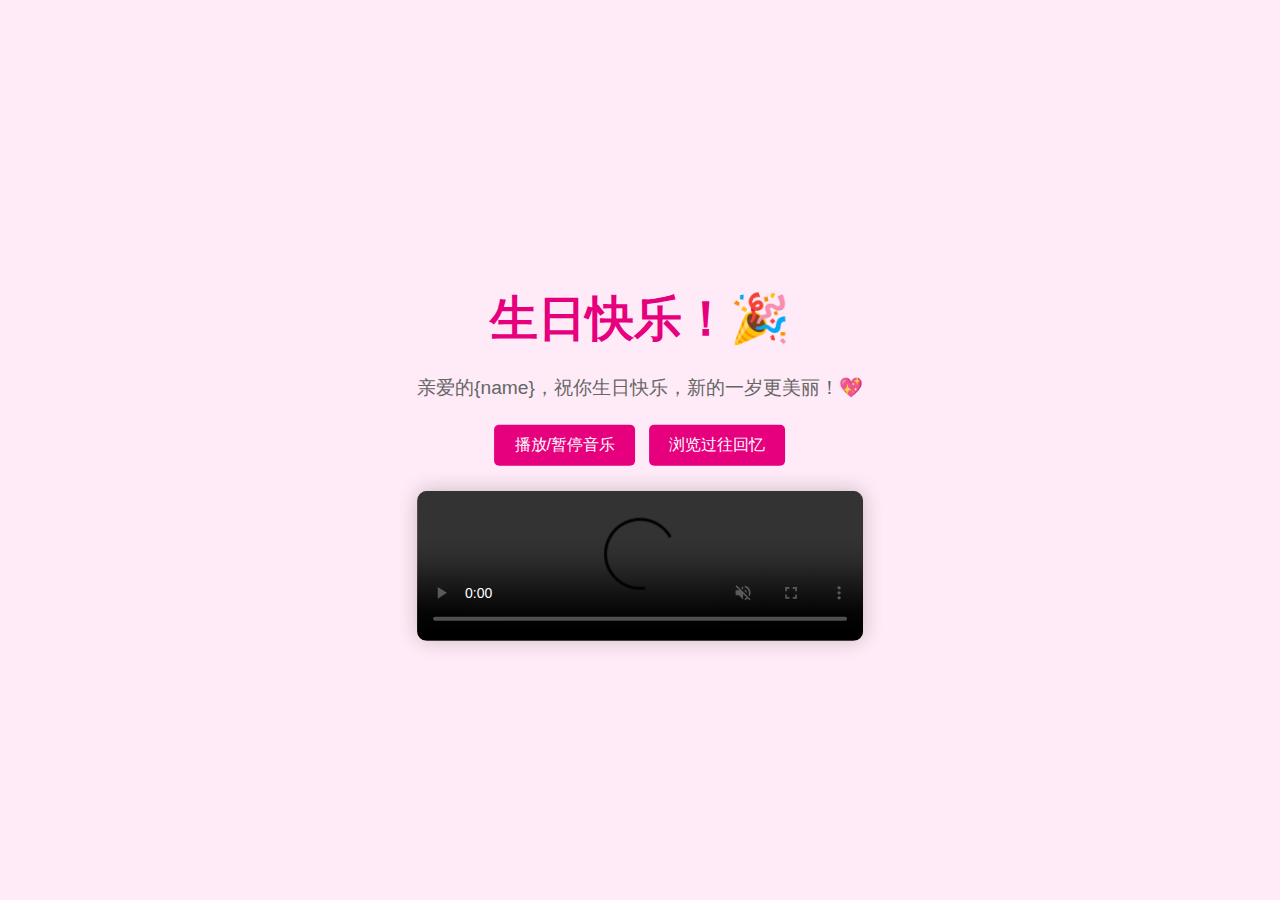
==== index.html @ a6061f13 "Add files via upload" ====
<!DOCTYPE html>
<html lang="zh">
<head>
    <meta charset="UTF-8">
    <meta name="viewport" content="width=device-width, initial-scale=1.0">
    <title>生日快乐</title>
    <link rel="stylesheet" href="css/styles.css">
</head>
<body>
    <div class="container">
        <h1>生日快乐！🎉</h1>
        <p>亲爱的{name}，祝你生日快乐，新的一岁更美丽！💖</p>
        <button id="playButton" onclick="toggleMusic()">播放/暂停音乐</button>
        <button id="memoryButton" onclick="goToMemories()">浏览过往回忆</button>
        
        <!-- 视频播放器 -->
        <div class="video-container">
            <video id="birthdayVideo" controls autoplay muted loop>
                <source src="videos/birthday-video.mp4" type="video/mp4">
                Your browser does not support the video tag.
            </video>
        </div>
    </div>

    <ul class="bubbles">
        <li></li>
        <li></li>
        <li></li>
        <li></li>
        <li></li>
        <li></li>
        <li></li>
        <li></li>
        <li></li>
        <li></li>
    </ul>

    <audio id="birthdayMusic" loop>
        <source src="music/birthday-song.mp3" type="audio/mpeg">
        Your browser does not support the audio element.
    </audio>

    <script>
        function toggleMusic() {
            const audio = document.getElementById('birthdayMusic');
            const button = document.getElementById('playButton');
            if (audio.paused) {
                audio.play();
                button.textContent = '暂停音乐';
            } else {
                audio.pause();
                button.textContent = '播放音乐';
            }
        }

        function goToMemories() {
            window.location.href = "memories.html"; // 跳转到另一个网页
        }
    </script>
</body>
</html>
---- css/styles.css ----
/* 基础样式 */
body {
    margin: 0;
    padding: 0;
    font-family: 'Arial', sans-serif;
    background-color: #ffebf7;
    color: #666;
    text-align: center;
    overflow: hidden;
}

.container {
    position: absolute;
    top: 50%;
    left: 50%;
    transform: translate(-50%, -50%);
    text-align: center;
    z-index: 10;
}

h1 {
    font-size: 3em;
    color: #e6007e;
    margin-bottom: 0.5em;
}

p {
    font-size: 1.2em;
    color: #666;
    margin-bottom: 1em;
}

button {
    padding: 10px 20px;
    font-size: 1em;
    color: #fff;
    background-color: #e6007e;
    border: none;
    border-radius: 5px;
    cursor: pointer;
}

button:hover {
    background-color: #cc0066;
}

/* 视频样式 */
.video-container {
    margin-top: 20px;
    position: relative;
    width: 100%;
    max-width: 600px; /* 控制视频的最大宽度 */
    margin-left: auto;
    margin-right: auto;
}

video {
    width: 100%;
    height: auto;
    border-radius: 10px;
    box-shadow: 0 0 20px rgba(0, 0, 0, 0.2);
}

/* 气泡效果 */
.bubbles {
    position: absolute;
    width: 100%;
    height: 100%;
    list-style: none;
    padding: 0;
    margin: 0;
}

.bubbles li {
    position: absolute;
    bottom: -100px;
    background-color: rgba(255, 255, 255, 0.6);
    border-radius: 50%;
    animation: rise 12s linear infinite;
}

/* 气泡动画 */
@keyframes rise {
    0% {
        transform: translateY(0);
        opacity: 0.6;
    }
    100% {
        transform: translateY(-1000px);
        opacity: 0;
    }
}
button {
    padding: 10px 20px;
    font-size: 1em;
    color: #fff;
    background-color: #e6007e;
    border: none;
    border-radius: 5px;
    cursor: pointer;
    margin: 5px;
}

button:hover {
    background-color: #cc0066;
}
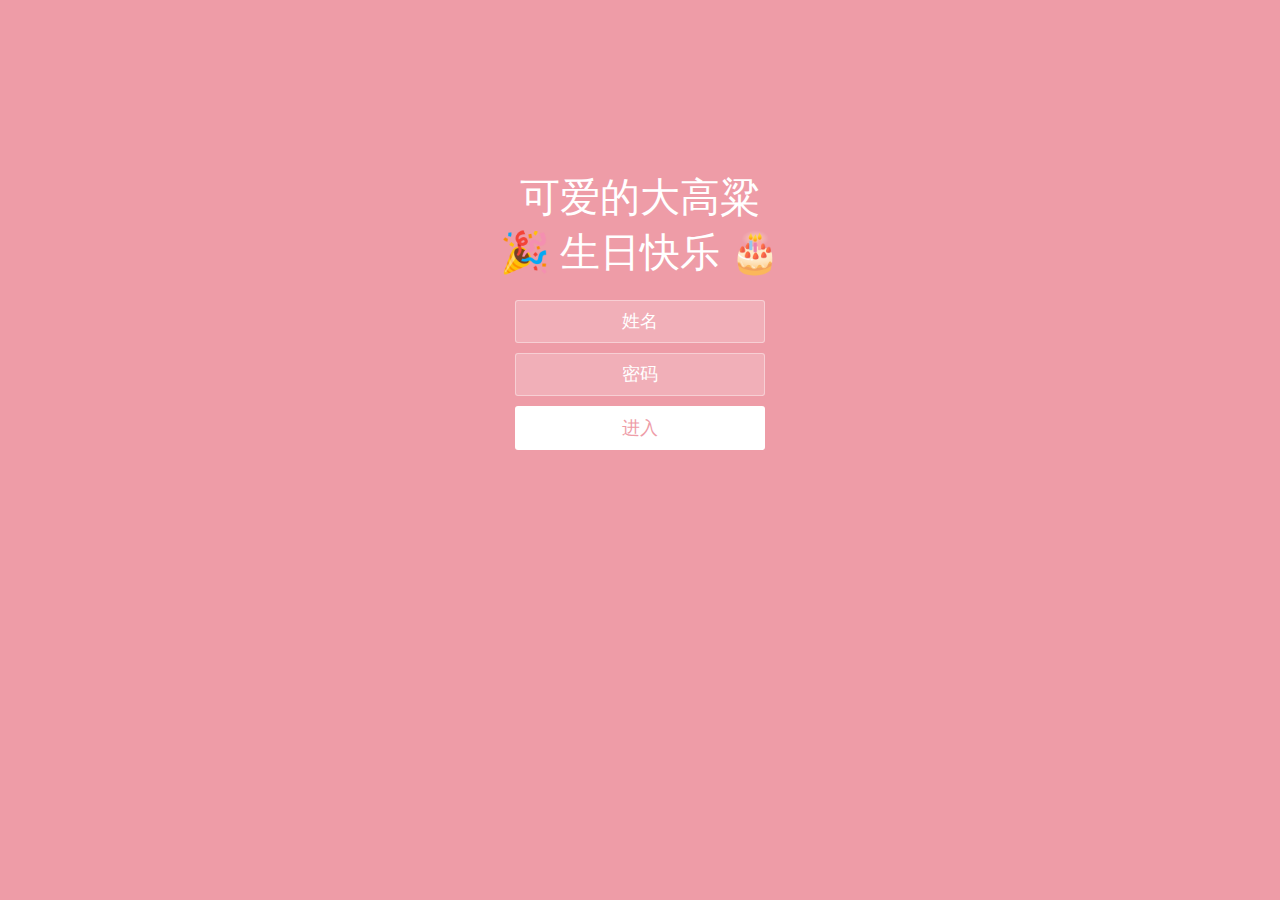
==== commit 57c13bce: "Add files via upload" ====
--- a/index.html
+++ b/index.html
@@ -1,61 +1,43 @@
-<!DOCTYPE html>
+<!doctype html>
 <html lang="zh">
 <head>
-    <meta charset="UTF-8">
-    <meta name="viewport" content="width=device-width, initial-scale=1.0">
-    <title>生日快乐</title>
-    <link rel="stylesheet" href="css/styles.css">
+<meta charset="UTF-8">
+<meta http-equiv="X-UA-Compatible" content="IE=edge,chrome=1"> 
+<meta name="viewport" content="width=device-width, initial-scale=1.0">
+<title>Happy Birthday</title>
+<link rel="stylesheet" type="text/css" href="css/styles.css">
 </head>
 <body>
-    <div class="container">
-        <h1>生日快乐！🎉</h1>
-        <p>亲爱的{name}，祝你生日快乐，新的一岁更美丽！💖</p>
-        <button id="playButton" onclick="toggleMusic()">播放/暂停音乐</button>
-        <button id="memoryButton" onclick="goToMemories()">浏览过往回忆</button>
-        
-        <!-- 视频播放器 -->
-        <div class="video-container">
-            <video id="birthdayVideo" controls autoplay muted loop>
-                <source src="videos/birthday-video.mp4" type="video/mp4">
-                Your browser does not support the video tag.
-            </video>
-        </div>
-    </div>
+<div class="htmleaf-container">
+	<div class="wrapper">
+		<div class="container">
+			<h1>可爱的大高粱</h1>
+			<h1>🎉 生日快乐 🎂</h1>
+                        
+			<form class="form">
+				<input id="userName" name="userName" type="text" placeholder="姓名">
+				<input id="pwd" name="pwd" type="password" placeholder="密码">
+				<button type="submit" id="login-button">进入</button>
+			</form>
+		</div>
+		
+		<ul class="bg-bubbles">
+			<li></li>
+			<li></li>
+			<li></li>
+			<li></li>
+			<li></li>
+			<li></li>
+			<li></li>
+			<li></li>
+			<li></li>
+			<li></li>
+		</ul>
+	</div>
+</div>
 
-    <ul class="bubbles">
-        <li></li>
-        <li></li>
-        <li></li>
-        <li></li>
-        <li></li>
-        <li></li>
-        <li></li>
-        <li></li>
-        <li></li>
-        <li></li>
-    </ul>
+<script src="js/jquery-2.1.1.min.js" type="text/javascript"></script>
+<script src="js/jquery-1.8.4.min.js" type="text/javascript"></script>
 
-    <audio id="birthdayMusic" loop>
-        <source src="music/birthday-song.mp3" type="audio/mpeg">
-        Your browser does not support the audio element.
-    </audio>
-
-    <script>
-        function toggleMusic() {
-            const audio = document.getElementById('birthdayMusic');
-            const button = document.getElementById('playButton');
-            if (audio.paused) {
-                audio.play();
-                button.textContent = '暂停音乐';
-            } else {
-                audio.pause();
-                button.textContent = '播放音乐';
-            }
-        }
-
-        function goToMemories() {
-            window.location.href = "memories.html"; // 跳转到另一个网页
-        }
-    </script>
 </body>
 </html>--- a/css/styles.css
+++ b/css/styles.css
@@ -1,106 +1,236 @@
-/* 基础样式 */
+
+* {
+  box-sizing: border-box;
+  margin: 0;
+  padding: 0;
+  font-weight: 300;
+}
 body {
-    margin: 0;
-    padding: 0;
-    font-family: 'Arial', sans-serif;
-    background-color: #ffebf7;
-    color: #666;
-    text-align: center;
-    overflow: hidden;
-}
+  font-family:"Microsoft YaHei";
+  color: white;
+  font-weight: 300;
+}
+body ::-webkit-input-placeholder {
+  /* WebKit browsers */
+  font-family:"Microsoft YaHei";
+  color: white;
+  font-weight: 300;
+}
+body :-moz-placeholder {
+  /* Mozilla Firefox 4 to 18 */
+  font-family:"Microsoft YaHei";
+  color: white;
+  opacity: 1;
+  font-weight: 300;
+}
+body ::-moz-placeholder {
+  /* Mozilla Firefox 19+ */
+  font-family:"Microsoft YaHei";
+  color: white;
+  opacity: 1;
+  font-weight: 300;
+}
+body :-ms-input-placeholder {
+  /* Internet Explorer 10+ */
+  font-family:"Microsoft YaHei";
+  color: white;
+  font-weight: 300;
+}
+.wrapper {
+  background: #ee9ca7;
+  background: -webkit-linear-gradient(top left, #ee9ca7 0%, #ee9ca7 100%);
+  background: linear-gradient(to bottom right, #ee9ca7 0%, #ee9ca7 100%);
+  background-color:rgba(255,255,255,0.9);
+  position: absolute;
+  top:0;
+  left: 0;
+  width: 100%;
+  height: 100%;
+  overflow: hidden;
 
+}
+
+.wrapper.form-success .container h1 {
+  -webkit-transform: translateY(85px);
+      -ms-transform: translateY(85px);
+          transform: translateY(85px);
+}
 .container {
-    position: absolute;
-    top: 50%;
-    left: 50%;
-    transform: translate(-50%, -50%);
-    text-align: center;
-    z-index: 10;
-}
-
-h1 {
-    font-size: 3em;
-    color: #e6007e;
-    margin-bottom: 0.5em;
-}
-
-p {
-    font-size: 1.2em;
-    color: #666;
-    margin-bottom: 1em;
-}
-
-button {
-    padding: 10px 20px;
-    font-size: 1em;
-    color: #fff;
-    background-color: #e6007e;
-    border: none;
-    border-radius: 5px;
-    cursor: pointer;
-}
-
-button:hover {
-    background-color: #cc0066;
-}
-
-/* 视频样式 */
-.video-container {
-    margin-top: 20px;
-    position: relative;
-    width: 100%;
-    max-width: 600px; /* 控制视频的最大宽度 */
-    margin-left: auto;
-    margin-right: auto;
-}
-
-video {
-    width: 100%;
-    height: auto;
-    border-radius: 10px;
-    box-shadow: 0 0 20px rgba(0, 0, 0, 0.2);
-}
-
-/* 气泡效果 */
-.bubbles {
-    position: absolute;
-    width: 100%;
-    height: 100%;
-    list-style: none;
-    padding: 0;
-    margin: 0;
-}
-
-.bubbles li {
-    position: absolute;
-    bottom: -100px;
-    background-color: rgba(255, 255, 255, 0.6);
-    border-radius: 50%;
-    animation: rise 12s linear infinite;
-}
-
-/* 气泡动画 */
-@keyframes rise {
-    0% {
-        transform: translateY(0);
-        opacity: 0.6;
-    }
-    100% {
-        transform: translateY(-1000px);
-        opacity: 0;
-    }
-}
-button {
-    padding: 10px 20px;
-    font-size: 1em;
-    color: #fff;
-    background-color: #e6007e;
-    border: none;
-    border-radius: 5px;
-    cursor: pointer;
-    margin: 5px;
-}
-
-button:hover {
-    background-color: #cc0066;
+  max-width: 600px;
+  margin: 0 auto;
+  margin-top: 7%;
+  padding: 80px 0;
+  height: 400px;
+  text-align: center;
+}
+.container h1 {
+  font-size: 40px;
+  -webkit-transition-duration: 1s;
+          transition-duration: 1s;
+  -webkit-transition-timing-function: ease-in-put;
+          transition-timing-function: ease-in-put;
+  font-weight: 200;
+}
+form {
+  padding: 20px 0;
+  position: relative;
+  z-index: 2;
+}
+form input {
+  -webkit-appearance: none;
+     -moz-appearance: none;
+          appearance: none;
+  outline: 0;
+  border: 1px solid rgba(255, 255, 255, 0.4);
+  background-color: rgba(255, 255, 255, 0.2);
+  width: 250px;
+  border-radius: 3px;
+  padding: 10px 15px;
+  margin: 0 auto 10px auto;
+  display: block;
+  text-align: center;
+  font-family: "Microsoft YaHei";
+  font-size: 18px;
+  color: white;
+  -webkit-transition-duration: 0.25s;
+          transition-duration: 0.25s;
+  font-weight: 300;
+}
+form input:hover {
+  background-color: rgba(255, 255, 255, 0.4);
+}
+form input:focus {
+  background-color: white;
+  width: 300px;
+  color: #ee9ca7;
+}
+form button {
+  -webkit-appearance: none;
+     -moz-appearance: none;
+          appearance: none;
+  outline: 0;
+  background-color: white;
+  font-family: "Microsoft YaHei";
+  border: 0;
+  padding: 10px 15px;
+  color: #ee9ca7;
+  border-radius: 3px;
+  width: 250px;
+  cursor: pointer;
+  font-size: 18px;
+  -webkit-transition-duration: 0.25s;
+          transition-duration: 0.25s;
+}
+form button:hover {
+  background-color: #f5f7f9;
+}
+.bg-bubbles {
+  position: absolute;
+  top: 0;
+  left: 0;
+  width: 100%;
+  height: 100%;
+  z-index: 1;
+}
+.bg-bubbles li {
+  position: absolute;
+  list-style: none;
+  display: block;
+  width: 40px;
+  height: 40px;
+  background-color: rgba(255, 255, 255, 0.15);
+  bottom: -160px;
+  -webkit-animation: square 30s infinite;
+  animation: square 30s infinite;
+  -webkit-transition-timing-function: linear;
+  transition-timing-function: linear;
+}
+.bg-bubbles li:nth-child(1) {
+  left: 10%;
+}
+.bg-bubbles li:nth-child(2) {
+  left: 20%;
+  width: 80px;
+  height: 80px;
+  -webkit-animation-delay: 2s;
+          animation-delay: 2s;
+  -webkit-animation-duration: 17s;
+          animation-duration: 17s;
+}
+.bg-bubbles li:nth-child(3) {
+  left: 25%;
+  -webkit-animation-delay: 4s;
+          animation-delay: 4s;
+}
+.bg-bubbles li:nth-child(4) {
+  left: 40%;
+  width: 60px;
+  height: 60px;
+  -webkit-animation-duration: 22s;
+          animation-duration: 22s;
+  background-color: rgba(255, 255, 255, 0.25);
+}
+.bg-bubbles li:nth-child(5) {
+  left: 70%;
+}
+.bg-bubbles li:nth-child(6) {
+  left: 80%;
+  width: 120px;
+  height: 120px;
+  -webkit-animation-delay: 3s;
+          animation-delay: 3s;
+  background-color: rgba(255, 255, 255, 0.2);
+}
+.bg-bubbles li:nth-child(7) {
+  left: 32%;
+  width: 160px;
+  height: 160px;
+  -webkit-animation-delay: 7s;
+          animation-delay: 7s;
+}
+.bg-bubbles li:nth-child(8) {
+  left: 55%;
+  width: 20px;
+  height: 20px;
+  -webkit-animation-delay: 15s;
+          animation-delay: 15s;
+  -webkit-animation-duration: 40s;
+          animation-duration: 40s;
+}
+.bg-bubbles li:nth-child(9) {
+  left: 25%;
+  width: 10px;
+  height: 10px;
+  -webkit-animation-delay: 2s;
+          animation-delay: 2s;
+  -webkit-animation-duration: 40s;
+          animation-duration: 40s;
+  background-color: rgba(255, 255, 255, 0.3);
+}
+.bg-bubbles li:nth-child(10) {
+  left: 90%;
+  width: 160px;
+  height: 160px;
+  -webkit-animation-delay: 11s;
+          animation-delay: 11s;
+}
+@-webkit-keyframes square {
+  0% {
+    -webkit-transform: translateY(0);
+            transform: translateY(0);
+  }
+  100% {
+    -webkit-transform: translateY(-900px) rotate(600deg);
+            transform: translateY(-900px) rotate(600deg);
+  }
+}
+@keyframes square {
+  0% {
+    -webkit-transform: translateY(0);
+            transform: translateY(0);
+  }
+  100% {
+    -webkit-transform: translateY(-900px) rotate(600deg);
+            transform: translateY(-900px) rotate(600deg);
+  }
 }